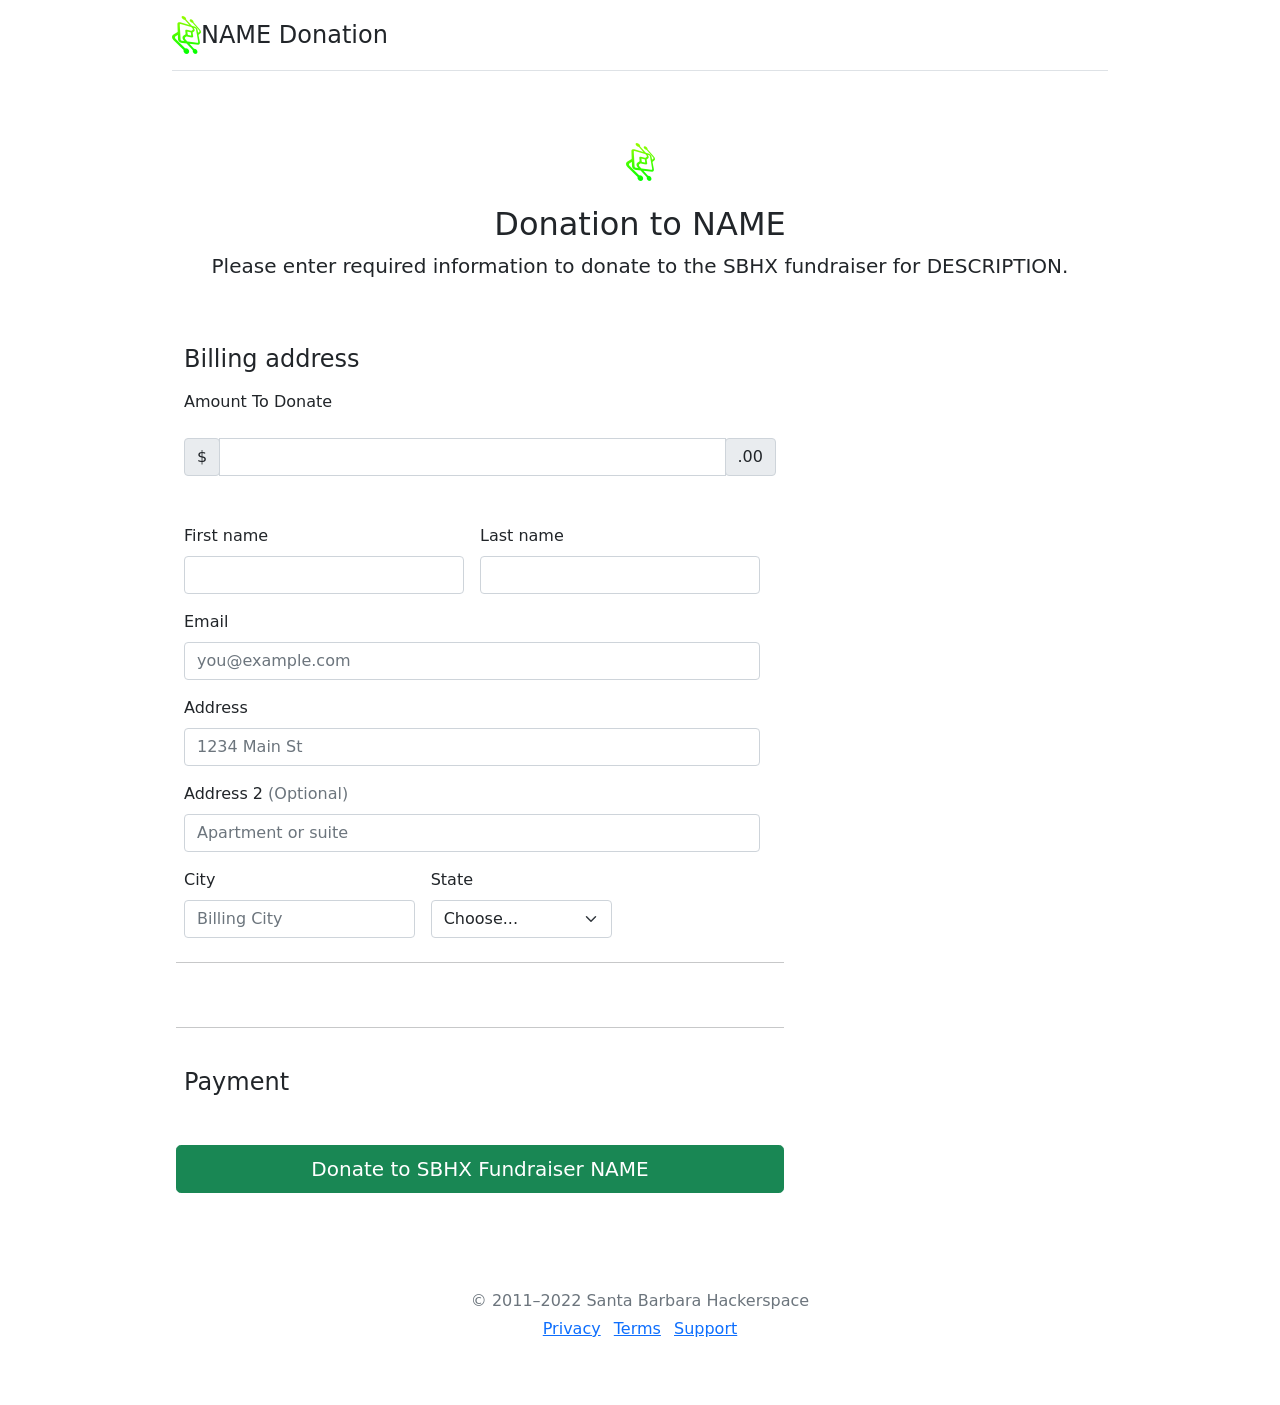
==== static/donate.html @ c2587a97 "updated to get donations working" ====
<!doctype html>
<html lang="en">
  <div class="container py-3">
    <head>
      <link rel = "icon" href ='../assets/favicon.ico' type = "image/x-icon">
      <div class="d-flex flex-column flex-md-row align-items-center pb-3 mb-4 border-bottom">
        <a href="/" class="d-flex align-items-center text-dark text-decoration-none">
          <img class="d-block mx-auto mb-8" src="../assets/images/sbhx.png">
          <span class="fs-4">NAME Donation</span>
        </a>
      </div>
      <meta charset="utf-8">
      <link rel='shortcut icon' type='image/x-icon' href='../assets/favicon.ico' />
      <!-- Bootstrap core CSS -->
      <link href="../assets/css/bootstrap.min.css" rel="stylesheet">

      <script src="https://js.braintreegateway.com/web/dropin/1.32.0/js/dropin.min.js"></script>
      <style>
.bd-placeholder-img {
  font-size: 1.125rem;
  text-anchor: middle;
  -webkit-user-select: none;
  -moz-user-select: none;
  user-select: none;
}

              @media (min-width: 768px) {
                .bd-placeholder-img-lg {
                  font-size: 3.5rem;
                }
              }
      </style>
      <!-- Custom styles for this template -->
      <link href="../assets/css/form-validation.css" rel="stylesheet">
    </head>
    <body>
      <div class="container">
        <main>
          <div class="py-5 text-center">
            <img class="d-block mx-auto mb-4" src="../assets/images/sbhx.png" alt="">
            <h2>Donation to NAME</h2>
            <p class="lead">Please enter required information to donate to the SBHX fundraiser for DESCRIPTION.</p>
          </div>

          <div class="row g-5">
            <div class="col-md-7 col-lg-8">
              <h4 class="mb-3">Billing address</h4>
              <!-- Putting the empty container you plan to pass to
                `braintree.dropin.create` inside a form will make layout and flow
                easier to manage -->
                </form>
                <form class="needs-validation" novalidate name="payment-form" id="payment-form" action="/process_donation" method="post">

                  <div class="row g-3">
                      <label for="amount" class="form-label">Amount To Donate</label>
                    <div class="input-group mb-3">
                      <div class="input-group-prepend">
                        <span class="input-group-text">$</span>
                      </div>
                      <input type="text" class="form-control" aria-label="Amount (to the nearest dollar)" name="amount" id="amount" placeholder="" value="" required>
                      <div class="input-group-append">
                        <span class="input-group-text">.00</span>
                      </div>
                    </div>


                  <div class="row g-3">
                    <div class="col-sm-6">
                      <label for="firstName" class="form-label">First name</label>
                      <input type="text" class="form-control" name="first_name" id="first_name" placeholder="" value="" required>
                      <div class="invalid-feedback">
                        Valid first name is required.
                      </div>
                    </div>

                    <div class="col-sm-6">
                      <label for="lastName" class="form-label">Last name</label>
                      <input type="text" class="form-control" name="last_name" id="last_name" placeholder="" value="" required>
                      <div class="invalid-feedback">
                        Valid last name is required.
                      </div>
                    </div>

                    <div class="col-12">
                      <label for="email" class="form-label">Email <span class="text-muted"></span></label>
                      <input type="email" class="form-control" name="email" id="email" placeholder="you@example.com" required>
                      <div class="invalid-feedback">
                        Please enter a valid email address.
                      </div>
                    </div>

                    <div class="col-12">
                      <label for="address" class="form-label">Address</label>
                      <input type="text" class="form-control" name="address" id="address" placeholder="1234 Main St" required>
                      <div class="invalid-feedback">
                        Please enter your billing address.
                      </div>
                    </div>

                    <div class="col-12">
                      <label for="address2" class="form-label">Address 2 <span class="text-muted">(Optional)</span></label>
                      <input type="text" class="form-control" name="address2" id="address2" placeholder="Apartment or suite">
                    </div>

                    <div class="col-md-5">
                      <label for="city" class="form-label">City</label>
                      <input type="text" class="form-control" name="city" id="city" placeholder="Billing City" required>
                      <div class="invalid-feedback">
                        Please enter City.
                      </div>
                    </div>

                    <div class="col-md-4">
                      <label for="state" class="form-label">State</label>
                      <select class="form-select" name="state" id="state" required>
                        <option value="">Choose...</option>
			<option value="AL">Alabama</option>
			<option value="AK">Alaska</option>
			<option value="AZ">Arizona</option>
			<option value="AR">Arkansas</option>
			<option value="CA">California</option>
			<option value="CO">Colorado</option>
			<option value="CT">Connecticut</option>
			<option value="DE">Delaware</option>
			<option value="DC">District Of Columbia</option>
			<option value="FL">Florida</option>
			<option value="GA">Georgia</option>
			<option value="HI">Hawaii</option>
			<option value="ID">Idaho</option>
			<option value="IL">Illinois</option>
			<option value="IN">Indiana</option>
			<option value="IA">Iowa</option>
			<option value="KS">Kansas</option>
			<option value="KY">Kentucky</option>
			<option value="LA">Louisiana</option>
			<option value="ME">Maine</option>
			<option value="MD">Maryland</option>
			<option value="MA">Massachusetts</option>
			<option value="MI">Michigan</option>
			<option value="MN">Minnesota</option>
			<option value="MS">Mississippi</option>
			<option value="MO">Missouri</option>
			<option value="MT">Montana</option>
			<option value="NE">Nebraska</option>
			<option value="NV">Nevada</option>
			<option value="NH">New Hampshire</option>
			<option value="NJ">New Jersey</option>
			<option value="NM">New Mexico</option>
			<option value="NY">New York</option>
			<option value="NC">North Carolina</option>
			<option value="ND">North Dakota</option>
			<option value="OH">Ohio</option>
			<option value="OK">Oklahoma</option>
			<option value="OR">Oregon</option>
			<option value="PA">Pennsylvania</option>
			<option value="RI">Rhode Island</option>
			<option value="SC">South Carolina</option>
			<option value="SD">South Dakota</option>
			<option value="TN">Tennessee</option>
			<option value="TX">Texas</option>
			<option value="UT">Utah</option>
			<option value="VT">Vermont</option>
			<option value="VA">Virginia</option>
			<option value="WA">Washington</option>
			<option value="WV">West Virginia</option>
			<option value="WI">Wisconsin</option>
			<option value="WY">Wyoming</option>
			<option value="AS">American Samoa</option>
			<option value="GU">Guam</option>
			<option value="MP">Northern Mariana Islands</option>
			<option value="PR">Puerto Rico</option>
			<option value="UM">United States Minor Outlying Islands</option>
			<option value="VI">Virgin Islands</option>
			<option value="AA">Armed Forces Americas</option>
			<option value="AP">Armed Forces Pacific</option>
			<option value="AE">Armed Forces Others</option>
                      </select>
                      <div class="invalid-feedback">
                        Please provide a valid state.
                      </div>
                    </div>

                  </div>

                  <hr class="my-4">
                  <div id="dropin-container"></div>
                  <input type="hidden" id="fundraiser_name" name="fundraiser_name" value="FORMNAME"/>


                  <!--<div class="form-check">-->
                  <!--<input type="checkbox" class="form-check-input" name="same-address" id="same-address" checked="true">-->
                  <!--<label class="form-check-label" for="same-address">Shipping address is the same as my billing address</label>-->
                  <!--</div>-->

                  <hr class="my-4">

                  <h4 class="mb-3">Payment</h4>

                  <div id="dropin-container"></div>
                  <input type="hidden" id="nonce" name="payment_method_nonce"/>

                  <script type="text/javascript">
                    braintree.dropin.create({
                                          authorization: 'CLIENT_TOKEN_FROM_SERVER',
                                          container: '#dropin-container'
                                        }, (error, dropinInstance) => {
                                                              if (error) console.error(error);

                                                              const form = document.getElementById('payment-form');

                                                              form.addEventListener('submit', event => {
                                                                                    event.preventDefault();

                                                                                    dropinInstance.requestPaymentMethod((error, payload) => {
                                                                                                          if (error) console.error(error);

                                                                                                          // Step four: when the user is ready to complete their
                                                                                                          //   transaction, use the dropinInstance to get a payment
                                                                                                          //   method nonce for the user's selected payment method, then add
                                                                                                          //   it a the hidden field before submitting the complete form to
                                                                                                          //   a server-side integration
                                                                                                          document.getElementById('nonce').value = payload.nonce;
                                                                                                          var form = document.getElementById('payment-form');
                                                                                                          form.submit();
                                                                                                        });
                                                                                  });
                                                            });
                  </script>

                  <button class="w-100 btn btn-success btn-lg" type="submit">Donate to SBHX Fundraiser NAME</button>
                </form>
            </div>
          </div>
        </main>

        <footer class="my-5 pt-5 text-muted text-center text-small">
          <p class="mb-1">&copy; 2011–2022 Santa Barbara Hackerspace</p>
          <ul class="list-inline">
            <li class="list-inline-item"><a href="#">Privacy</a></li>
            <li class="list-inline-item"><a href="#">Terms</a></li>
            <li class="list-inline-item"><a href="#">Support</a></li>
          </ul>
        </footer>
      </div>
  </div>


  <script src="../assets/js/bootstrap.bundle.min.js"></script>

  <script src="../assets/js/form-validation.js"></script>
    </body>
</html>
---- assets/css/form-validation.css ----
.container {
  max-width: 960px;
}
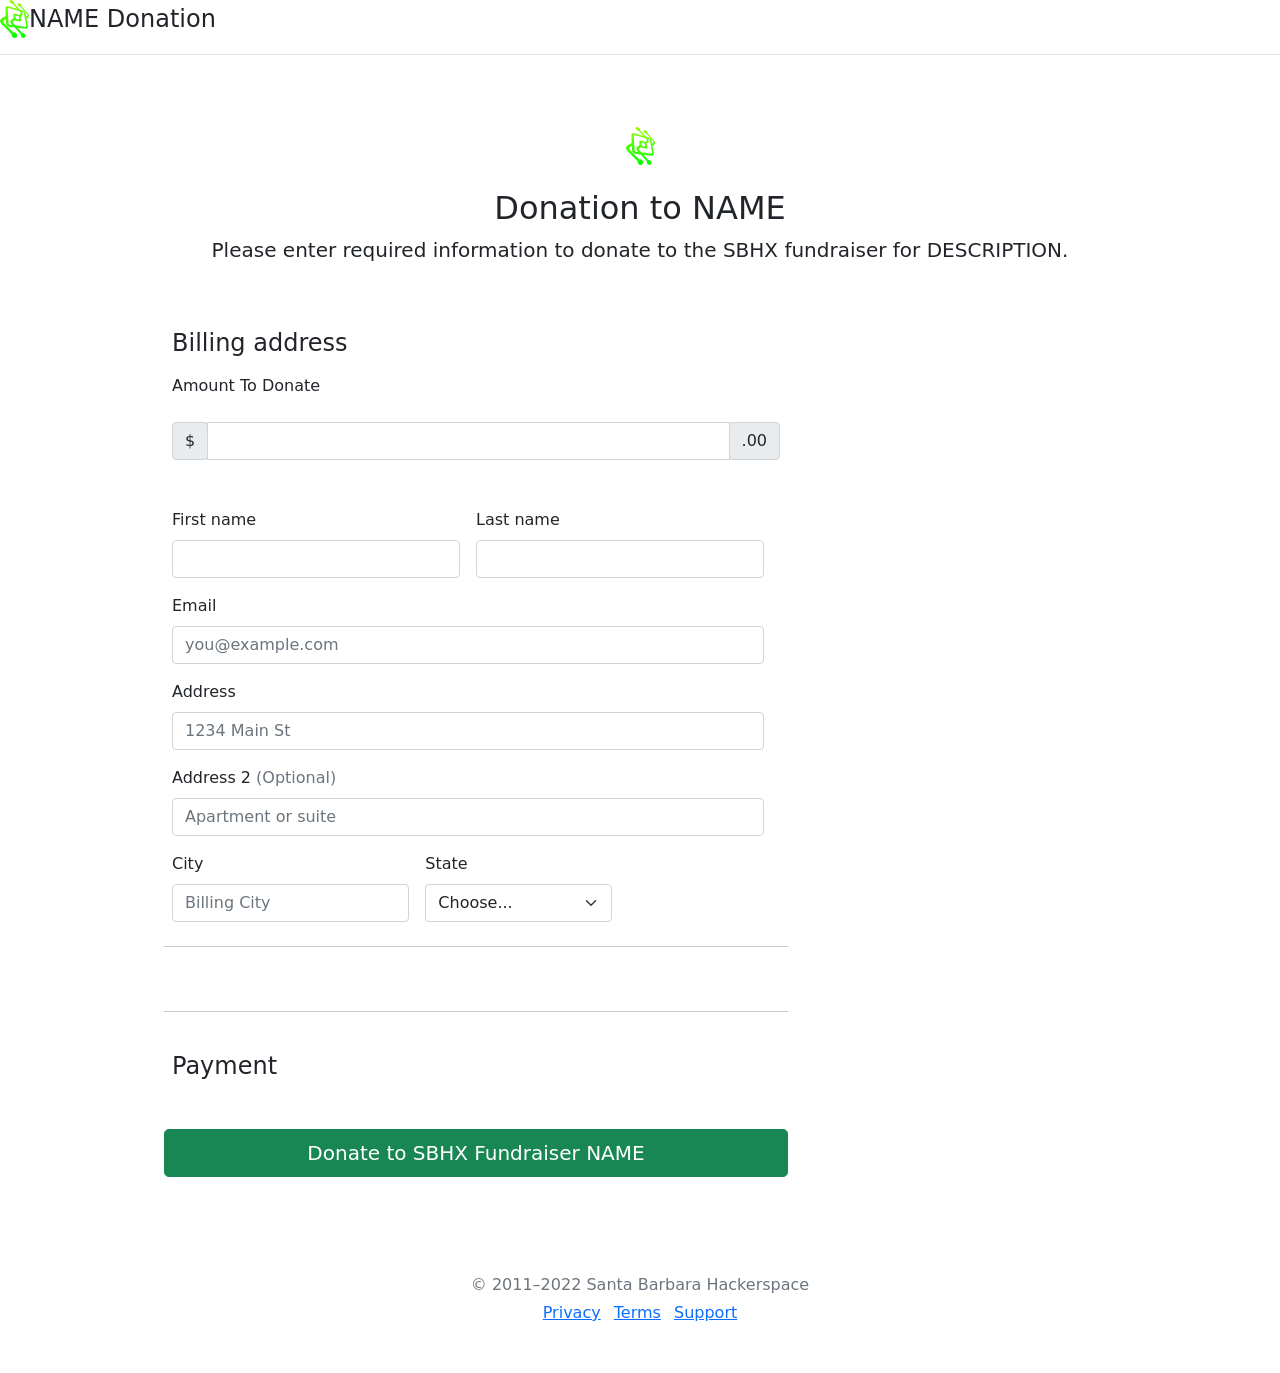
==== commit 9217065f: "removed div that shouldnt have been there" ====
--- a/static/donate.html
+++ b/static/donate.html
@@ -1,6 +1,5 @@
 <!doctype html>
 <html lang="en">
-  <div class="container py-3">
     <head>
       <link rel = "icon" href ='../assets/favicon.ico' type = "image/x-icon">
       <div class="d-flex flex-column flex-md-row align-items-center pb-3 mb-4 border-bottom">
